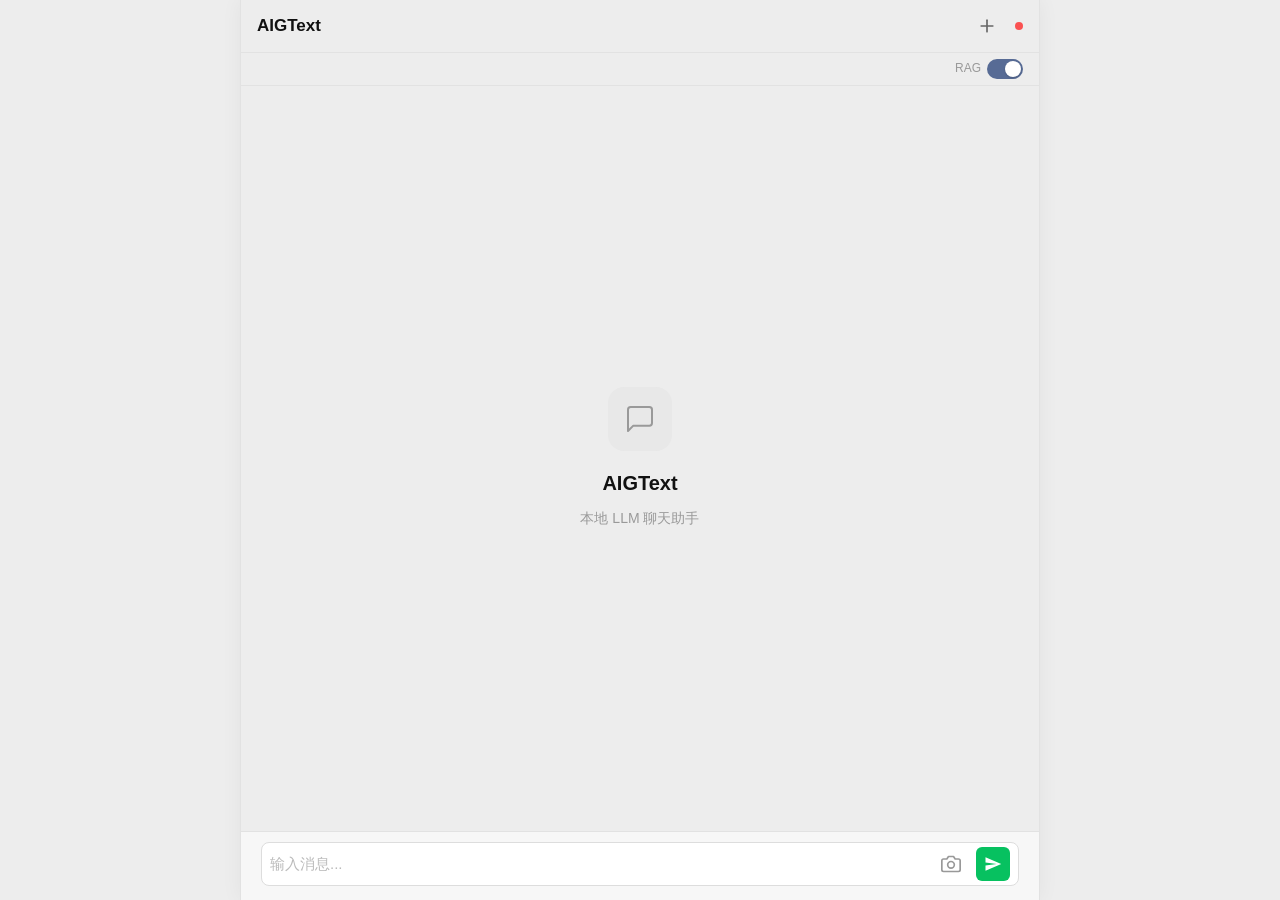
==== frontend/chat.html @ ed99c472 "chore: update .gitignore and add .gitattributes for consistent line endings" ====
<!DOCTYPE html>
<html lang="zh-CN">
<head>
  <meta charset="UTF-8">
  <meta name="viewport" content="width=device-width, initial-scale=1, viewport-fit=cover">
  <meta name="theme-color" content="#f0f2f5">
  <meta name="apple-mobile-web-app-capable" content="yes">
  <meta name="apple-mobile-web-app-status-bar-style" content="default">
  <title>AIGText — Chat</title>
  <link rel="stylesheet" href="css/common.css">
  <link rel="stylesheet" href="css/chat.css">
</head>
<body>
  <div id="app">

    <header id="header">
      <h1 class="header-title">AIGText</h1>
      <div class="header-actions">
        <button id="new-chat-btn" class="icon-btn" title="新对话" aria-label="开始新对话">
          <svg viewBox="0 0 24 24" fill="none" stroke="currentColor" stroke-width="2" stroke-linecap="round">
            <line x1="12" y1="5" x2="12" y2="19"></line>
            <line x1="5" y1="12" x2="19" y2="12"></line>
          </svg>
        </button>
        <span id="health-dot" class="health-dot" title="连接状态" aria-label="服务器连接状态"></span>
      </div>
    </header>

    <div id="rag-bar">
      <label class="rag-toggle" aria-label="RAG 检索增强">
        <span class="rag-label">RAG</span>
        <input type="checkbox" id="rag-switch" checked>
        <span class="rag-slider"></span>
      </label>
    </div>

    <main id="messages" aria-live="polite" aria-label="聊天消息">
      <div id="empty-state" class="empty-state">
        <div class="empty-icon">
          <svg viewBox="0 0 24 24" fill="none" stroke="currentColor" stroke-width="1.5" stroke-linecap="round" stroke-linejoin="round">
            <path d="M21 15a2 2 0 01-2 2H7l-4 4V5a2 2 0 012-2h14a2 2 0 012 2z"></path>
          </svg>
        </div>
        <h2 class="empty-title">AIGText</h2>
        <p class="empty-subtitle">本地 LLM 聊天助手</p>
      </div>
    </main>

    <!-- Camera thumbnail above input bar -->
    <div id="camera-thumb" class="camera-preview-thumb hidden">
      <img id="camera-thumb-img" alt="设备照片">
      <button id="camera-thumb-remove" class="camera-thumb-remove" aria-label="移除照片">&times;</button>
    </div>

    <footer id="input-bar">
      <div class="input-wrapper">
        <textarea
          id="message-input"
          placeholder="输入消息..."
          rows="1"
          autocomplete="off"
          autocorrect="off"
          autocapitalize="off"
          spellcheck="false"
          aria-label="消息输入"
        ></textarea>
        <button id="camera-button" class="action-btn camera-btn" aria-label="拍照识别" title="拍照识别物联网设备">
          <svg viewBox="0 0 24 24" fill="none" stroke="currentColor" stroke-width="2" stroke-linecap="round" stroke-linejoin="round">
            <path d="M23 19a2 2 0 01-2 2H3a2 2 0 01-2-2V8a2 2 0 012-2h4l2-3h6l2 3h4a2 2 0 012 2z"/>
            <circle cx="12" cy="13" r="4"/>
          </svg>
        </button>
        <button id="send-button" class="action-btn" aria-label="发送" title="发送 (Enter)">
          <svg viewBox="0 0 24 24" fill="currentColor">
            <path d="M2.01 21L23 12 2.01 3 2 10l15 2-15 2z"/>
          </svg>
        </button>
        <button id="stop-button" class="action-btn stop-btn hidden" aria-label="停止生成" title="停止生成">
          <svg viewBox="0 0 24 24" fill="currentColor">
            <rect x="6" y="6" width="12" height="12" rx="2"/>
          </svg>
        </button>
      </div>
    </footer>

    <!-- Camera Modal -->
    <div id="camera-modal" class="camera-modal hidden" aria-hidden="true">
      <div class="camera-modal__header">
        <button id="camera-close" class="camera-modal__close" aria-label="关闭相机">
          <svg viewBox="0 0 24 24" fill="none" stroke="currentColor" stroke-width="2" stroke-linecap="round">
            <line x1="18" y1="6" x2="6" y2="18"></line>
            <line x1="6" y1="6" x2="18" y2="18"></line>
          </svg>
        </button>
        <button id="camera-flip" class="camera-modal__flip" aria-label="切换摄像头">
          <svg viewBox="0 0 24 24" fill="none" stroke="currentColor" stroke-width="2" stroke-linecap="round" stroke-linejoin="round">
            <polyline points="1 4 1 10 7 10"></polyline>
            <polyline points="23 20 23 14 17 14"></polyline>
            <path d="M20.49 9A9 9 0 005.64 5.64L1 10m22 4l-4.64 4.36A9 9 0 013.51 15"></path>
          </svg>
        </button>
      </div>

      <video id="camera-video" class="camera-modal__video" autoplay playsinline muted></video>

      <div class="camera-modal__controls">
        <button id="camera-capture" class="camera-modal__capture-btn" aria-label="拍照">
          <span class="camera-modal__capture-inner"></span>
        </button>
      </div>

      <!-- Preview overlay -->
      <div id="camera-preview" class="camera-modal__preview hidden">
        <img id="camera-preview-img" class="camera-modal__preview-img" alt="拍摄预览">
        <div class="camera-modal__preview-actions">
          <button id="camera-retake" class="camera-modal__preview-btn camera-modal__preview-btn--retake" aria-label="重拍">
            <svg viewBox="0 0 24 24" fill="none" stroke="currentColor" stroke-width="2" stroke-linecap="round" stroke-linejoin="round">
              <polyline points="1 4 1 10 7 10"></polyline>
              <path d="M3.51 15a9 9 0 102.13-9.36L1 10"></path>
            </svg>
            <span>重拍</span>
          </button>
          <button id="camera-confirm" class="camera-modal__preview-btn camera-modal__preview-btn--confirm" aria-label="确认使用">
            <svg viewBox="0 0 24 24" fill="none" stroke="currentColor" stroke-width="2" stroke-linecap="round" stroke-linejoin="round">
              <polyline points="20 6 9 17 4 12"></polyline>
            </svg>
            <span>确认</span>
          </button>
        </div>
      </div>
    </div>

  </div>
  <script src="js/common.js"></script>
  <script src="js/chat.js"></script>
</body>
</html>
---- frontend/css/common.css ----
/* ==================================================================
   AIGText — Shared Design System
   Mobile-first, IoT-themed, WeChat-inspired with modern elevation
   ================================================================== */

/* ---- CSS Custom Properties ---- */
:root {
  /* -- Palette -- */
  --bg-page:            #f5f5f5;
  --bg-card:            #ffffff;
  --bg-header:          #ffffff;
  --bg-input:           #f7f7f7;
  --border-light:       #e8e8e8;
  --border-medium:      #d0d0d0;

  --text-primary:       #1a1a1a;
  --text-secondary:     #555555;
  --text-muted:         #999999;
  --text-inverse:       #ffffff;

  --accent-blue:        #576b95;
  --accent-green:       #07c160;
  --accent-red:         #fa5151;
  --accent-orange:      #f0ad4e;

  /* -- IoT Gradient System (blue → purple → cyan) -- */
  --gradient-primary:   linear-gradient(135deg, #667eea 0%, #764ba2 100%);
  --gradient-secondary: linear-gradient(135deg, #4facfe 0%, #00f2fe 100%);
  --gradient-card-1:    linear-gradient(135deg, #667eea 0%, #764ba2 100%);
  --gradient-card-2:    linear-gradient(135deg, #f093fb 0%, #f5576c 100%);
  --gradient-card-3:    linear-gradient(135deg, #4facfe 0%, #00f2fe 100%);

  /* -- Glass Morphism -- */
  --glass-bg:           rgba(255, 255, 255, 0.72);
  --glass-border:       rgba(255, 255, 255, 0.35);
  --glass-shadow:       0 8px 32px rgba(0, 0, 0, 0.08);
  --glass-blur:         16px;

  /* -- Shadows -- */
  --shadow-xs:          0 1px 2px rgba(0,0,0,0.04);
  --shadow-sm:          0 2px 8px rgba(0,0,0,0.06);
  --shadow-md:          0 4px 16px rgba(0,0,0,0.10);
  --shadow-lg:          0 8px 32px rgba(0,0,0,0.12);
  --shadow-xl:          0 16px 48px rgba(0,0,0,0.14);

  /* -- Radius -- */
  --radius-xs:          4px;
  --radius-sm:          8px;
  --radius-md:          12px;
  --radius-lg:          16px;
  --radius-xl:          24px;
  --radius-full:        9999px;

  /* -- Typography -- */
  --font-stack:         -apple-system, BlinkMacSystemFont, "Segoe UI",
                        "PingFang SC", "Hiragino Sans GB", "Microsoft YaHei",
                        "Helvetica Neue", Helvetica, Arial, sans-serif;
  --font-mono:          "SF Mono", Consolas, "Courier New", monospace;
  --font-size-xs:       11px;
  --font-size-sm:       13px;
  --font-size-base:     15px;
  --font-size-md:       17px;
  --font-size-lg:       20px;
  --font-size-xl:       28px;
  --font-size-xxl:      36px;
  --font-weight-normal: 400;
  --font-weight-medium: 500;
  --font-weight-semibold: 600;
  --font-weight-bold:   700;

  /* -- Spacing -- */
  --space-xs:           4px;
  --space-sm:           8px;
  --space-md:           12px;
  --space-lg:           16px;
  --space-xl:           24px;
  --space-2xl:          32px;
  --space-3xl:          48px;

  /* -- Animation -- */
  --ease-out:           cubic-bezier(0.16, 1, 0.3, 1);
  --ease-in-out:        cubic-bezier(0.65, 0, 0.35, 1);
  --duration-fast:      150ms;
  --duration-normal:    300ms;
  --duration-slow:      500ms;
  --duration-reveal:    800ms;

  /* -- Layout -- */
  --header-height:      48px;
  --bottom-bar-height:  64px;
  --safe-area-top:      env(safe-area-inset-top, 0px);
  --safe-area-bottom:   env(safe-area-inset-bottom, 0px);
}

/* ---- Reset ---- */
*, *::before, *::after {
  margin: 0;
  padding: 0;
  box-sizing: border-box;
}

html {
  height: 100%;
  font-size: 16px;
  -webkit-text-size-adjust: 100%;
  -webkit-tap-highlight-color: transparent;
}

body {
  height: 100%;
  font-family: var(--font-stack);
  font-size: var(--font-size-base);
  line-height: 1.6;
  color: var(--text-primary);
  background: var(--bg-page);
  overflow: hidden;
  -webkit-font-smoothing: antialiased;
  -moz-osx-font-smoothing: grayscale;
}

/* ---- Common Page Layout ---- */
.page {
  display: flex;
  flex-direction: column;
  height: 100%;
  max-width: 800px;
  margin: 0 auto;
  background: var(--bg-page);
  position: relative;
  overflow: hidden;
}

/* ---- Navigation Bar ---- */
.nav-bar {
  display: flex;
  align-items: center;
  justify-content: space-between;
  height: var(--header-height);
  padding: 0 var(--space-lg);
  background: var(--bg-header);
  border-bottom: 1px solid var(--border-light);
  flex-shrink: 0;
  position: sticky;
  top: 0;
  z-index: 100;
}

.nav-bar__title {
  font-size: var(--font-size-md);
  font-weight: var(--font-weight-semibold);
  color: var(--text-primary);
  letter-spacing: -0.01em;
}

.nav-bar__back {
  display: flex;
  align-items: center;
  justify-content: center;
  width: 32px;
  height: 32px;
  border: none;
  background: transparent;
  color: var(--text-secondary);
  cursor: pointer;
  border-radius: var(--radius-sm);
  transition: background var(--duration-fast) var(--ease-out);
}

.nav-bar__back:hover { background: rgba(0,0,0,0.05); }
.nav-bar__back:active { background: rgba(0,0,0,0.10); }
.nav-bar__back svg { width: 20px; height: 20px; }

.nav-bar__spacer { width: 32px; height: 32px; }

/* ---- Scrollable Content ---- */
.scroll-area {
  flex: 1;
  overflow-y: auto;
  overflow-x: hidden;
  -webkit-overflow-scrolling: touch;
  scroll-behavior: smooth;
}

.scroll-area::-webkit-scrollbar { width: 4px; }
.scroll-area::-webkit-scrollbar-track { background: transparent; }
.scroll-area::-webkit-scrollbar-thumb {
  background: rgba(0,0,0,0.10);
  border-radius: 2px;
}

/* ---- Buttons ---- */
.btn {
  display: inline-flex;
  align-items: center;
  justify-content: center;
  gap: var(--space-sm);
  padding: var(--space-sm) var(--space-xl);
  border: none;
  border-radius: var(--radius-sm);
  font-family: var(--font-stack);
  font-size: var(--font-size-base);
  font-weight: var(--font-weight-medium);
  cursor: pointer;
  transition: transform var(--duration-fast) var(--ease-out),
              opacity var(--duration-fast) var(--ease-out),
              box-shadow var(--duration-fast) var(--ease-out);
  user-select: none;
  -webkit-user-select: none;
}

.btn:active { transform: scale(0.96); }
.btn:disabled { opacity: 0.4; cursor: not-allowed; }

.btn--primary {
  background: var(--gradient-primary);
  color: var(--text-inverse);
  box-shadow: 0 2px 8px rgba(102, 126, 234, 0.35);
}

.btn--primary:hover { box-shadow: 0 4px 16px rgba(102, 126, 234, 0.45); }

.btn--secondary {
  background: var(--bg-card);
  color: var(--text-primary);
  border: 1px solid var(--border-medium);
}

.btn--ghost {
  background: transparent;
  color: var(--accent-blue);
}

.btn--large {
  padding: var(--space-md) var(--space-2xl);
  font-size: var(--font-size-md);
  border-radius: var(--radius-md);
}

.btn--full { width: 100%; }

/* ---- Icon Button ---- */
.icon-btn {
  display: flex;
  align-items: center;
  justify-content: center;
  width: 40px;
  height: 40px;
  border: none;
  border-radius: var(--radius-sm);
  background: transparent;
  color: var(--text-secondary);
  cursor: pointer;
  transition: background var(--duration-fast) var(--ease-out);
}

.icon-btn:hover  { background: rgba(0,0,0,0.05); }
.icon-btn:active { background: rgba(0,0,0,0.10); }
.icon-btn svg { width: 22px; height: 22px; }

/* ---- Utility Classes ---- */
.hidden { display: none !important; }
.text-center { text-align: center; }
.text-muted { color: var(--text-muted); }
.flex-center {
  display: flex;
  align-items: center;
  justify-content: center;
}

/* ---- Loading Spinner ---- */
.spinner {
  width: 24px;
  height: 24px;
  border: 2.5px solid var(--border-light);
  border-top-color: #667eea;
  border-radius: 50%;
  animation: spin 0.7s linear infinite;
}

.spinner--large {
  width: 40px;
  height: 40px;
  border-width: 3px;
}

@keyframes spin {
  to { transform: rotate(360deg); }
}

/* ---- Fade-in Animation ---- */
@keyframes fadeUp {
  from { opacity: 0; transform: translateY(16px); }
  to   { opacity: 1; transform: translateY(0); }
}

@keyframes fadeIn {
  from { opacity: 0; }
  to   { opacity: 1; }
}

.animate-fade-up {
  animation: fadeUp var(--duration-normal) var(--ease-out) both;
}

.animate-fade-in {
  animation: fadeIn var(--duration-normal) var(--ease-out) both;
}

/* ---- Toast Notification ---- */
.toast {
  position: fixed;
  top: 20px;
  left: 50%;
  transform: translateX(-50%);
  padding: var(--space-sm) var(--space-xl);
  background: rgba(0,0,0,0.78);
  color: var(--text-inverse);
  font-size: var(--font-size-sm);
  border-radius: var(--radius-full);
  z-index: 9999;
  pointer-events: none;
  animation: toastIn 0.3s var(--ease-out), toastOut 0.3s var(--ease-out) 2s forwards;
}

@keyframes toastIn  { from { opacity: 0; transform: translateX(-50%) translateY(-10px); } }
@keyframes toastOut { to   { opacity: 0; transform: translateX(-50%) translateY(-10px); } }

/* ---- Responsive ---- */
@media (min-width: 600px) {
  :root { --header-height: 52px; }
  .page { border-left: 1px solid var(--border-light); border-right: 1px solid var(--border-light); }
}

@media (min-width: 900px) {
  .page { box-shadow: var(--shadow-lg); border-radius: var(--radius-lg); margin-top: 2vh; height: 96vh; }
}
---- frontend/css/chat.css ----
/* ==================================================================
   AIGText — Chat UI
   Style: WeChat-like, light, clean
   ================================================================== */

/* ---- Reset ---- */
*, *::before, *::after { margin: 0; padding: 0; box-sizing: border-box; }

:root {
  --bg-page:       #ededed;
  --bg-header:     #ededed;
  --bg-bubble-user:   #95ec69;
  --bg-bubble-asst:   #ffffff;
  --bg-input:      #f7f7f7;
  --bg-input-bar:  #f7f7f7;
  --border-light:  #e2e2e2;
  --border-input:  #ddd;
  --text-primary:  #111111;
  --text-secondary:#666666;
  --text-muted:    #999999;
  --accent-blue:   #576b95;
  --color-stop:    #fa5151;
  --shadow-bubble: 0 1px 3px rgba(0,0,0,0.08);
  --radius-sm:     4px;
  --radius-md:     8px;
  --radius-lg:     12px;
  --radius-bubble: 8px;
  --font-stack:    -apple-system, BlinkMacSystemFont, "Segoe UI", "PingFang SC",
                   "Hiragino Sans GB", "Microsoft YaHei", "Helvetica Neue",
                   Helvetica, Arial, sans-serif;
}

html { height: 100%; font-size: 16px; -webkit-text-size-adjust: 100%; }
body {
  height: 100%;
  font-family: var(--font-stack);
  font-size: 15px;
  line-height: 1.6;
  color: var(--text-primary);
  background: var(--bg-page);
  overflow: hidden;
  -webkit-font-smoothing: antialiased;
}

/* ---- App layout ---- */
#app {
  display: flex;
  flex-direction: column;
  height: 100%;
  max-width: 800px;
  margin: 0 auto;
  background: var(--bg-page);
  position: relative;
}

/* ---- Header ---- */
#header {
  display: flex;
  align-items: center;
  justify-content: space-between;
  padding: 10px 16px;
  background: var(--bg-header);
  border-bottom: 1px solid var(--border-light);
  flex-shrink: 0;
  position: sticky;
  top: 0;
  z-index: 10;
}
.header-title {
  font-size: 17px;
  font-weight: 600;
  color: var(--text-primary);
}
.header-actions {
  display: flex;
  align-items: center;
  gap: 12px;
}

/* Icon button (new chat) */
.icon-btn {
  display: flex;
  align-items: center;
  justify-content: center;
  width: 32px;
  height: 32px;
  border: none;
  border-radius: 6px;
  background: transparent;
  color: var(--text-secondary);
  cursor: pointer;
  transition: background .15s, color .15s;
}
.icon-btn:hover { background: rgba(0,0,0,0.06); color: var(--text-primary); }
.icon-btn svg { width: 20px; height: 20px; }

/* Health dot */
.health-dot {
  display: inline-block;
  width: 8px;
  height: 8px;
  border-radius: 50%;
  background: var(--text-muted);
  flex-shrink: 0;
  transition: background .3s;
}
.health-dot.connected { background: #07c160; }
.health-dot.checking  { background: #f0ad4e; animation: pulse-dot 1s infinite; }
.health-dot.error     { background: var(--color-stop); }

@keyframes pulse-dot {
  0%,100% { opacity: 1; }
  50%     { opacity: 0.3; }
}

/* ---- RAG bar ---- */
#rag-bar {
  display: flex;
  align-items: center;
  justify-content: flex-end;
  padding: 6px 16px;
  background: var(--bg-header);
  border-bottom: 1px solid var(--border-light);
  flex-shrink: 0;
}
.rag-toggle {
  display: flex;
  align-items: center;
  gap: 6px;
  cursor: pointer;
  user-select: none;
}
.rag-label {
  font-size: 12px;
  color: var(--text-muted);
  font-weight: 500;
}
.rag-toggle input { display: none; }
.rag-slider {
  position: relative;
  width: 36px;
  height: 20px;
  background: #c0c0c0;
  border-radius: 10px;
  transition: background .2s;
}
.rag-slider::after {
  content: "";
  position: absolute;
  top: 2px; left: 2px;
  width: 16px; height: 16px;
  background: white;
  border-radius: 50%;
  transition: transform .2s;
  box-shadow: 0 1px 2px rgba(0,0,0,0.15);
}
.rag-toggle input:checked + .rag-slider { background: var(--accent-blue); }
.rag-toggle input:checked + .rag-slider::after { transform: translateX(16px); }

/* ---- Messages area ---- */
#messages {
  flex: 1;
  overflow-y: auto;
  padding: 12px 16px;
  display: flex;
  flex-direction: column;
  gap: 10px;
  scroll-behavior: auto;
}

/* Scrollbar */
#messages::-webkit-scrollbar { width: 4px; }
#messages::-webkit-scrollbar-track { background: transparent; }
#messages::-webkit-scrollbar-thumb { background: rgba(0,0,0,0.12); border-radius: 2px; }

/* ---- Empty state ---- */
.empty-state {
  flex: 1;
  display: flex;
  flex-direction: column;
  align-items: center;
  justify-content: center;
  gap: 8px;
  opacity: 0;
  animation: fadeUp 0.4s ease 0.1s forwards;
}
.empty-state.hidden { display: none; }
.empty-icon {
  width: 64px;
  height: 64px;
  display: flex;
  align-items: center;
  justify-content: center;
  background: #e8e8e8;
  border-radius: 16px;
  margin-bottom: 8px;
}
.empty-icon svg { width: 32px; height: 32px; color: var(--text-muted); }
.empty-title {
  font-size: 20px;
  font-weight: 600;
  color: var(--text-primary);
}
.empty-subtitle {
  font-size: 14px;
  color: var(--text-muted);
}

@keyframes fadeUp {
  from { opacity: 0; transform: translateY(16px); }
  to   { opacity: 1; transform: translateY(0); }
}

/* ---- Message bubbles ---- */
.message {
  display: flex;
  max-width: 80%;
  animation: msgIn 0.3s ease;
}
.message--user {
  align-self: flex-end;
  flex-direction: row-reverse;
}
.message--assistant { align-self: flex-start; }

.message__bubble {
  position: relative;
  padding: 10px 14px;
  border-radius: var(--radius-bubble);
  line-height: 1.6;
  word-break: break-word;
  font-size: 15px;
}
.message--user .message__bubble {
  background: var(--bg-bubble-user);
  color: var(--text-primary);
  box-shadow: var(--shadow-bubble);
  border-top-right-radius: 2px;
}
.message--assistant .message__bubble {
  background: var(--bg-bubble-asst);
  color: var(--text-primary);
  border: 1px solid var(--border-light);
  box-shadow: var(--shadow-bubble);
  border-top-left-radius: 2px;
}
.message__content p { margin: 4px 0; }
.message__content p:first-child { margin-top: 0; }
.message__content p:last-child { margin-bottom: 0; }
.message__time {
  font-size: 11px;
  color: var(--text-muted);
  margin-top: 2px;
}
.message--user .message__time { text-align: right; color: rgba(0,0,0,0.4); }

/* Markdown: inline code */
.message__content code {
  font-family: "SF Mono", Consolas, "Courier New", monospace;
  font-size: 0.9em;
  background: rgba(0,0,0,0.06);
  padding: 1px 4px;
  border-radius: 3px;
}
.message--user .message__content code { background: rgba(0,0,0,0.1); }

/* Markdown: code blocks */
.message__content pre {
  margin: 6px 0;
  padding: 10px;
  background: #f0f0f0;
  border-radius: 4px;
  overflow-x: auto;
  border: 1px solid #e0e0e0;
}
.message__content pre code {
  background: none;
  padding: 0;
  font-size: 13px;
}
.message--user .message__content pre { background: rgba(0,0,0,0.08); border-color: rgba(0,0,0,0.1); }

/* Bold / italic */
.message--assistant .message__content strong { color: var(--accent-blue); }

/* Error message */
.message--error .message__bubble {
  background: #fff0f0;
  border-color: var(--color-stop);
  color: var(--color-stop);
}

/* ---- Typing indicator ---- */
.typing-indicator {
  display: flex;
  align-items: center;
  gap: 4px;
  padding: 4px 0;
  min-height: 20px;
}
.typing-indicator span {
  width: 6px; height: 6px;
  border-radius: 50%;
  background: var(--text-muted);
  animation: typeBounce 1.4s infinite both;
}
.typing-indicator span:nth-child(2) { animation-delay: 0.16s; }
.typing-indicator span:nth-child(3) { animation-delay: 0.32s; }

@keyframes typeBounce {
  0%,60%,100% { transform: translateY(0); opacity: 0.3; }
  30%         { transform: translateY(-5px); opacity: 1; }
}

@keyframes msgIn {
  from { opacity: 0; transform: translateY(8px) scale(0.98); }
  to   { opacity: 1; transform: translateY(0) scale(1); }
}

/* ---- Input bar ---- */
#input-bar {
  flex-shrink: 0;
  padding: 8px 12px 12px;
  background: var(--bg-input-bar);
  border-top: 1px solid var(--border-light);
}
.input-wrapper {
  display: flex;
  align-items: center;
  gap: 8px;
  background: white;
  border: 1px solid var(--border-input);
  border-radius: 8px;
  padding: 4px 8px;
  max-width: 100%;
  transition: border-color .15s;
}
.input-wrapper:focus-within { border-color: var(--accent-blue); }

#message-input {
  flex: 1;
  border: none;
  outline: none;
  background: transparent;
  color: var(--text-primary);
  font-family: inherit;
  font-size: 15px;
  line-height: 1.5;
  resize: none;
  min-height: 26px;
  max-height: 120px;
  padding: 4px 0;
  align-self: center;
}
#message-input::placeholder { color: #bbb; }
#message-input:disabled { opacity: 0.5; }

/* Action buttons (send / stop) */
.action-btn {
  display: flex;
  align-items: center;
  justify-content: center;
  width: 34px;
  height: 34px;
  border: none;
  border-radius: 6px;
  cursor: pointer;
  flex-shrink: 0;
  transition: background .15s, transform .1s, opacity .15s;
}
.action-btn svg { width: 20px; height: 20px; }
.action-btn:active { transform: scale(0.93); }

#send-button {
  background: #07c160;
  color: white;
}
#send-button:hover { background: #06ad56; }
#send-button:disabled { opacity: 0.35; cursor: default; }
#send-button svg { width: 18px; height: 18px; }

.stop-btn {
  background: var(--color-stop);
  color: white;
}
.stop-btn:hover { background: #e04848; }
.stop-btn svg { width: 16px; height: 16px; }

.hidden { display: none !important; }

/* ---- Responsive ---- */
@media (min-width: 600px) {
  .message { max-width: 70%; }
  #messages { padding: 16px 24px; gap: 12px; }
  #input-bar { padding: 10px 20px 14px; }
}
@media (min-width: 900px) {
  #app {
    border-left: 1px solid var(--border-light);
    border-right: 1px solid var(--border-light);
    box-shadow: 0 0 20px rgba(0,0,0,0.05);
  }
  .message { max-width: 60%; }
}

/* ==================================================================
   CAMERA MODAL — Photo capture & vision classification
   ================================================================== */

/* -- Camera button in input bar -- */
.camera-btn {
  background: transparent;
  color: var(--text-muted);
}
.camera-btn:hover {
  background: rgba(0,0,0,0.06);
  color: var(--text-primary);
}
.camera-btn:active {
  background: rgba(0,0,0,0.10);
}
.camera-btn svg {
  width: 20px;
  height: 20px;
}

/* -- Camera Modal: full-screen overlay -- */
.camera-modal {
  position: fixed;
  inset: 0;
  z-index: 1000;
  background: rgba(0,0,0,0.96);
  display: flex;
  flex-direction: column;
  animation: cameraFadeIn 0.25s var(--ease-out, cubic-bezier(0.16,1,0.3,1));
}

@keyframes cameraFadeIn {
  from { opacity: 0; }
  to   { opacity: 1; }
}

/* -- Modal header (close + flip) -- */
.camera-modal__header {
  position: absolute;
  top: 0;
  left: 0;
  right: 0;
  z-index: 10;
  display: flex;
  justify-content: space-between;
  padding: max(12px, env(safe-area-inset-top, 0px)) 16px 8px;
  pointer-events: none;
}

.camera-modal__close,
.camera-modal__flip {
  display: flex;
  align-items: center;
  justify-content: center;
  width: 40px;
  height: 40px;
  border: none;
  border-radius: var(--radius-full, 9999px);
  background: rgba(255,255,255,0.15);
  backdrop-filter: blur(8px);
  -webkit-backdrop-filter: blur(8px);
  color: #fff;
  cursor: pointer;
  pointer-events: auto;
  transition: background 0.15s var(--ease-out, ease);
}
.camera-modal__close:hover,
.camera-modal__flip:hover {
  background: rgba(255,255,255,0.25);
}
.camera-modal__close:active,
.camera-modal__flip:active {
  background: rgba(255,255,255,0.35);
  transform: scale(0.93);
}
.camera-modal__close svg,
.camera-modal__flip svg {
  width: 20px;
  height: 20px;
  stroke: currentColor;
}

/* -- Video element -- */
.camera-modal__video {
  flex: 1;
  width: 100%;
  height: 100%;
  object-fit: cover;
  display: block;
}

/* -- Capture controls (bottom area) -- */
.camera-modal__controls {
  position: absolute;
  bottom: 0;
  left: 0;
  right: 0;
  padding: 24px 16px max(32px, env(safe-area-inset-bottom, 0px) + 16px);
  display: flex;
  justify-content: center;
  z-index: 10;
}

/* -- Capture button (iOS-inspired large circle) -- */
.camera-modal__capture-btn {
  width: 72px;
  height: 72px;
  border-radius: 50%;
  border: 4px solid rgba(255,255,255,0.85);
  background: transparent;
  cursor: pointer;
  display: flex;
  align-items: center;
  justify-content: center;
  transition: transform 0.15s var(--ease-out, ease),
              border-color 0.15s var(--ease-out, ease);
}
.camera-modal__capture-btn:active {
  transform: scale(0.9);
  border-color: rgba(255,255,255,0.5);
}

.camera-modal__capture-inner {
  width: 56px;
  height: 56px;
  border-radius: 50%;
  background: #ffffff;
  display: block;
  transition: transform 0.15s var(--ease-out, ease);
}
.camera-modal__capture-btn:active .camera-modal__capture-inner {
  transform: scale(0.88);
}

/* -- Preview overlay -- */
.camera-modal__preview {
  position: absolute;
  inset: 0;
  z-index: 20;
  background: rgba(0,0,0,0.96);
  display: flex;
  flex-direction: column;
  animation: cameraFadeIn 0.2s var(--ease-out, ease);
}

.camera-modal__preview-img {
  flex: 1;
  width: 100%;
  height: 100%;
  object-fit: contain;
  display: block;
}

.camera-modal__preview-actions {
  display: flex;
  justify-content: center;
  gap: 48px;
  padding: 24px 16px max(32px, env(safe-area-inset-bottom, 0px) + 16px);
  flex-shrink: 0;
}

.camera-modal__preview-btn {
  display: flex;
  flex-direction: column;
  align-items: center;
  gap: 6px;
  border: none;
  background: transparent;
  color: #fff;
  font-family: var(--font-stack, inherit);
  font-size: var(--font-size-sm, 13px);
  cursor: pointer;
  transition: opacity 0.15s var(--ease-out, ease),
              transform 0.1s var(--ease-out, ease);
}
.camera-modal__preview-btn:active {
  transform: scale(0.93);
  opacity: 0.7;
}
.camera-modal__preview-btn svg {
  width: 24px;
  height: 24px;
  stroke: currentColor;
}
.camera-modal__preview-btn--retake {
  color: rgba(255,255,255,0.7);
}
.camera-modal__preview-btn--retake:hover {
  color: #fff;
}
.camera-modal__preview-btn--confirm {
  color: var(--accent-green, #07c160);
}

/* -- Thumbnail preview in input area -- */
.camera-preview-thumb {
  display: flex;
  align-items: center;
  gap: var(--space-sm, 8px);
  padding: var(--space-sm, 8px) 12px 0;
  background: var(--bg-input-bar, #f7f7f7);
  animation: cameraFadeIn 0.25s var(--ease-out, ease);
}
.camera-preview-thumb img {
  width: 48px;
  height: 48px;
  border-radius: var(--radius-sm, 8px);
  object-fit: cover;
  border: 1px solid var(--border-light, #e2e2e2);
}
.camera-thumb-remove {
  display: flex;
  align-items: center;
  justify-content: center;
  width: 22px;
  height: 22px;
  border: none;
  border-radius: 50%;
  background: rgba(0,0,0,0.5);
  color: #fff;
  font-size: 14px;
  line-height: 1;
  cursor: pointer;
  transition: background 0.15s var(--ease-out, ease);
}
.camera-thumb-remove:hover {
  background: rgba(0,0,0,0.7);
}

/* -- System message bubble for vision result -- */
.message--system .message__bubble {
  background: #f0f7ff;
  border: 1px solid #b8d4fe;
  color: var(--text-secondary, #555);
  font-size: var(--font-size-sm, 13px);
  max-width: 85%;
  align-self: center;
  text-align: center;
  border-radius: var(--radius-md, 12px);
  box-shadow: none;
}

.message--system .message__time {
  text-align: center;
}
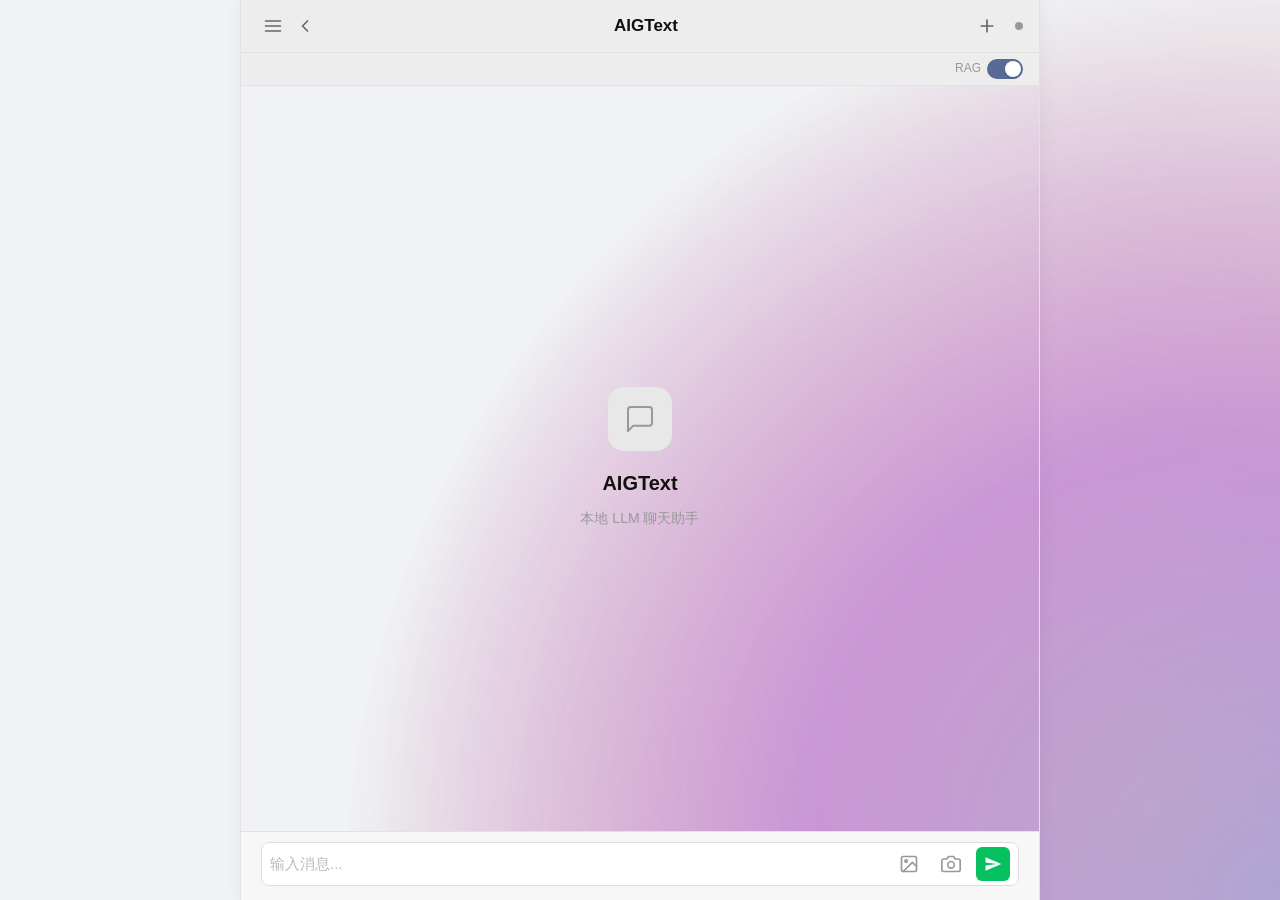
==== commit cb84533b: "赶紧他妈的存一下，，不然又要重写了" ====
--- a/frontend/chat.html
+++ b/frontend/chat.html
@@ -11,20 +11,56 @@
   <link rel="stylesheet" href="css/chat.css">
 </head>
 <body>
-  <div id="app">
+    <div id="app">
 
-    <header id="header">
-      <h1 class="header-title">AIGText</h1>
-      <div class="header-actions">
-        <button id="new-chat-btn" class="icon-btn" title="新对话" aria-label="开始新对话">
-          <svg viewBox="0 0 24 24" fill="none" stroke="currentColor" stroke-width="2" stroke-linecap="round">
-            <line x1="12" y1="5" x2="12" y2="19"></line>
-            <line x1="5" y1="12" x2="19" y2="12"></line>
-          </svg>
-        </button>
-        <span id="health-dot" class="health-dot" title="连接状态" aria-label="服务器连接状态"></span>
-      </div>
-    </header>
+      <!-- Sidebar overlay -->
+      <div id="sidebar-overlay" class="sidebar-overlay hidden"></div>
+
+      <!-- Sidebar -->
+      <aside id="sidebar" class="sidebar hidden">
+        <div class="sidebar-header">
+          <h2 class="sidebar-title">对话历史</h2>
+          <button id="sidebar-close" class="sidebar-close-btn" aria-label="关闭侧边栏">&times;</button>
+        </div>
+        <div class="sidebar-content">
+          <button id="sidebar-new-btn" class="sidebar-new-btn">
+            <svg viewBox="0 0 24 24" fill="none" stroke="currentColor" stroke-width="2" stroke-linecap="round">
+              <line x1="12" y1="5" x2="12" y2="19"></line>
+              <line x1="5" y1="12" x2="19" y2="12"></line>
+            </svg>
+            新对话
+          </button>
+          <div id="sidebar-list" class="sidebar-list"></div>
+          <div id="sidebar-empty" class="sidebar-empty">暂无历史对话</div>
+        </div>
+      </aside>
+
+      <header id="header">
+        <div class="header-left">
+          <button id="sidebar-toggle" class="icon-btn" aria-label="打开历史对话">
+            <svg viewBox="0 0 24 24" fill="none" stroke="currentColor" stroke-width="2" stroke-linecap="round" stroke-linejoin="round">
+              <line x1="3" y1="6" x2="21" y2="6"></line>
+              <line x1="3" y1="12" x2="21" y2="12"></line>
+              <line x1="3" y1="18" x2="21" y2="18"></line>
+            </svg>
+          </button>
+          <button class="nav-bar__back" id="header-back-btn" aria-label="返回" title="返回">
+            <svg viewBox="0 0 24 24" fill="none" stroke="currentColor" stroke-width="2" stroke-linecap="round" stroke-linejoin="round">
+              <polyline points="15 18 9 12 15 6"></polyline>
+            </svg>
+          </button>
+        </div>
+        <h1 class="header-title">AIGText</h1>
+        <div class="header-actions">
+          <button id="new-chat-btn" class="icon-btn" title="新对话" aria-label="开始新对话">
+            <svg viewBox="0 0 24 24" fill="none" stroke="currentColor" stroke-width="2" stroke-linecap="round">
+              <line x1="12" y1="5" x2="12" y2="19"></line>
+              <line x1="5" y1="12" x2="19" y2="12"></line>
+            </svg>
+          </button>
+          <span id="health-dot" class="health-dot" title="连接状态" aria-label="服务器连接状态"></span>
+        </div>
+      </header>
 
     <div id="rag-bar">
       <label class="rag-toggle" aria-label="RAG 检索增强">
@@ -64,6 +100,13 @@
           spellcheck="false"
           aria-label="消息输入"
         ></textarea>
+        <button id="gallery-button" class="action-btn gallery-btn" aria-label="相册上传" title="相册上传图片识别">
+          <svg viewBox="0 0 24 24" fill="none" stroke="currentColor" stroke-width="2" stroke-linecap="round" stroke-linejoin="round">
+            <rect x="3" y="3" width="18" height="18" rx="2" ry="2"/>
+            <circle cx="8.5" cy="8.5" r="1.5"/>
+            <polyline points="21 15 16 10 5 21"/>
+          </svg>
+        </button>
         <button id="camera-button" class="action-btn camera-btn" aria-label="拍照识别" title="拍照识别物联网设备">
           <svg viewBox="0 0 24 24" fill="none" stroke="currentColor" stroke-width="2" stroke-linecap="round" stroke-linejoin="round">
             <path d="M23 19a2 2 0 01-2 2H3a2 2 0 01-2-2V8a2 2 0 012-2h4l2-3h6l2 3h4a2 2 0 012 2z"/>
@@ -82,6 +125,12 @@
         </button>
       </div>
     </footer>
+
+    <!-- Hidden file input for gallery upload -->
+    <input type="file" accept="image/*" id="gallery-input" class="hidden">
+
+    <!-- Hidden file input for native camera capture (non-HTTPS fallback) -->
+    <input type="file" accept="image/*" capture="environment" id="camera-capture-input" class="hidden">
 
     <!-- Camera Modal -->
     <div id="camera-modal" class="camera-modal hidden" aria-hidden="true">
@@ -131,7 +180,7 @@
     </div>
 
   </div>
-  <script src="js/common.js"></script>
-  <script src="js/chat.js"></script>
+  <script src="js/common.js?v=20260701"></script>
+  <script src="js/chat.js?v=20260701"></script>
 </body>
 </html>
--- a/frontend/css/chat.css
+++ b/frontend/css/chat.css
@@ -37,9 +37,87 @@
   font-size: 15px;
   line-height: 1.6;
   color: var(--text-primary);
-  background: var(--bg-page);
+  background: #f0f2f5;
   overflow: hidden;
   -webkit-font-smoothing: antialiased;
+}
+
+/* ── 动态渐变背景层 ── */
+body::before,
+body::after,
+#app::before {
+  content: "";
+  position: fixed;
+  inset: 0;
+  z-index: -1;
+  pointer-events: none;
+  will-change: transform, opacity;
+}
+
+/* 左侧大圆：红→橙→黄，缓慢飘移 */
+body::before {
+  background: radial-gradient(circle at 50% 50%, #ff6b6b 0%, #ffa94d 30%, transparent 60%);
+  background-size: 200% 200%;
+  animation:
+    bgBlob1Pos 14s ease-in-out infinite,
+    bgBlob1Color 18s ease-in-out infinite;
+  opacity: 0.45;
+}
+
+/* 右侧大圆：蓝→紫→青，反方向飘移 */
+body::after {
+  background: radial-gradient(circle at 50% 50%, #4dabf7 0%, #9775fa 30%, transparent 60%);
+  background-size: 200% 200%;
+  animation:
+    bgBlob2Pos 16s ease-in-out infinite,
+    bgBlob2Color 20s ease-in-out infinite;
+  opacity: 0.4;
+}
+
+/* 中间圆：粉→紫 → 偏移1/3周期 */
+#app::before {
+  background: radial-gradient(circle at 50% 50%, #f783ac 0%, #cc5de8 25%, transparent 55%);
+  background-size: 180% 180%;
+  animation:
+    bgBlob3Pos 12s ease-in-out infinite,
+    bgBlob3Color 22s ease-in-out infinite;
+  opacity: 0.3;
+}
+
+/* ── 位置动画 ── */
+@keyframes bgBlob1Pos {
+  0%, 100% { background-position: 0% 30%; }
+  25%      { background-position: 45% 10%; }
+  50%      { background-position: 70% 50%; }
+  75%      { background-position: 30% 80%; }
+}
+@keyframes bgBlob2Pos {
+  0%, 100% { background-position: 100% 60%; }
+  25%      { background-position: 60% 30%; }
+  50%      { background-position: 20% 10%; }
+  75%      { background-position: 50% 85%; }
+}
+@keyframes bgBlob3Pos {
+  0%, 100% { background-position: 50% 50%; }
+  33%      { background-position: 25% 70%; }
+  66%      { background-position: 75% 30%; }
+}
+
+/* ── 颜色/大小渐变（模拟"粗细变化"）── */
+@keyframes bgBlob1Color {
+  0%, 100% { background-size: 200% 200%; opacity: 0.45; }
+  33%      { background-size: 250% 160%; opacity: 0.55; }
+  66%      { background-size: 160% 250%; opacity: 0.35; }
+}
+@keyframes bgBlob2Color {
+  0%, 100% { background-size: 200% 200%; opacity: 0.4; }
+  50%      { background-size: 140% 280%; opacity: 0.55; }
+}
+@keyframes bgBlob3Color {
+  0%, 100% { background-size: 180% 180%; opacity: 0.3; }
+  25%      { background-size: 240% 120%; opacity: 0.45; }
+  50%      { background-size: 150% 220%; opacity: 0.2; }
+  75%      { background-size: 220% 150%; opacity: 0.4; }
 }
 
 /* ---- App layout ---- */
@@ -49,7 +127,7 @@
   height: 100%;
   max-width: 800px;
   margin: 0 auto;
-  background: var(--bg-page);
+  background: transparent;
   position: relative;
 }
 
@@ -57,7 +135,6 @@
 #header {
   display: flex;
   align-items: center;
-  justify-content: space-between;
   padding: 10px 16px;
   background: var(--bg-header);
   border-bottom: 1px solid var(--border-light);
@@ -66,7 +143,14 @@
   top: 0;
   z-index: 10;
 }
+.header-left {
+  display: flex;
+  align-items: center;
+  min-width: 48px;
+}
 .header-title {
+  flex: 1;
+  text-align: center;
   font-size: 17px;
   font-weight: 600;
   color: var(--text-primary);
@@ -75,6 +159,8 @@
   display: flex;
   align-items: center;
   gap: 12px;
+  min-width: 48px;
+  justify-content: flex-end;
 }
 
 /* Icon button (new chat) */
@@ -247,6 +333,17 @@
 .message__content p { margin: 4px 0; }
 .message__content p:first-child { margin-top: 0; }
 .message__content p:last-child { margin-bottom: 0; }
+
+/* User message — inline image preview */
+.message__user-image {
+  display: block;
+  max-width: 200px;
+  max-height: 200px;
+  border-radius: 6px;
+  margin-bottom: 6px;
+  object-fit: cover;
+  cursor: default;
+}
 .message__time {
   font-size: 11px;
   color: var(--text-muted);
@@ -407,19 +504,23 @@
    CAMERA MODAL — Photo capture & vision classification
    ================================================================== */
 
-/* -- Camera button in input bar -- */
-.camera-btn {
+/* -- Camera and gallery buttons in input bar -- */
+.camera-btn,
+.gallery-btn {
   background: transparent;
   color: var(--text-muted);
 }
-.camera-btn:hover {
+.camera-btn:hover,
+.gallery-btn:hover {
   background: rgba(0,0,0,0.06);
   color: var(--text-primary);
 }
-.camera-btn:active {
+.camera-btn:active,
+.gallery-btn:active {
   background: rgba(0,0,0,0.10);
 }
-.camera-btn svg {
+.camera-btn svg,
+.gallery-btn svg {
   width: 20px;
   height: 20px;
 }
@@ -649,3 +750,173 @@
 .message--system .message__time {
   text-align: center;
 }
+
+/* ==================================================================
+   SIDEBAR — 对话历史侧边栏
+   ================================================================== */
+.sidebar-overlay {
+  position: fixed;
+  inset: 0;
+  background: rgba(0,0,0,0.4);
+  z-index: 200;
+  transition: opacity 0.25s ease;
+  backdrop-filter: blur(2px);
+}
+
+.sidebar {
+  position: fixed;
+  top: 0; left: 0; bottom: 0;
+  width: 300px;
+  max-width: calc(100vw - 60px);
+  background: #ffffff;
+  border-right: 1px solid var(--border-light, #e2e2e2);
+  z-index: 210;
+  display: flex;
+  flex-direction: column;
+  box-shadow: 2px 0 12px rgba(0,0,0,0.08);
+  transform: translateX(0);
+  transition: transform 0.25s cubic-bezier(0.4, 0, 0.2, 1);
+}
+.sidebar.hidden {
+  transform: translateX(-100%);
+  pointer-events: none;
+}
+.sidebar-header {
+  display: flex;
+  align-items: center;
+  justify-content: space-between;
+  padding: 16px 20px;
+  border-bottom: 1px solid var(--border-light, #e2e2e2);
+  min-height: 56px;
+}
+.sidebar-title {
+  font-size: 16px;
+  font-weight: 600;
+  color: var(--text-primary);
+}
+.sidebar-close-btn {
+  width: 32px;
+  height: 32px;
+  display: flex;
+  align-items: center;
+  justify-content: center;
+  border: none;
+  border-radius: 50%;
+  background: transparent;
+  color: var(--text-secondary);
+  font-size: 22px;
+  cursor: pointer;
+  transition: background 0.15s;
+}
+.sidebar-close-btn:hover { background: #f0f0f0; }
+.sidebar-content {
+  flex: 1;
+  overflow-y: auto;
+  padding: 12px;
+  display: flex;
+  flex-direction: column;
+  gap: 8px;
+}
+.sidebar-new-btn {
+  display: flex;
+  align-items: center;
+  gap: 10px;
+  width: 100%;
+  padding: 10px 14px;
+  border: 1px solid var(--border-light, #e2e2e2);
+  border-radius: var(--radius-md, 8px);
+  background: #f9f9f9;
+  color: var(--text-primary);
+  font-size: 14px;
+  font-weight: 500;
+  cursor: pointer;
+  transition: background 0.15s, border-color 0.15s;
+  text-align: left;
+}
+.sidebar-new-btn:hover {
+  background: #f0f0f0;
+  border-color: #ccc;
+}
+.sidebar-new-btn svg {
+  width: 16px;
+  height: 16px;
+  flex-shrink: 0;
+  stroke: currentColor;
+}
+.sidebar-list {
+  display: flex;
+  flex-direction: column;
+  gap: 4px;
+}
+.sidebar-item {
+  display: flex;
+  align-items: flex-start;
+  gap: 8px;
+  padding: 10px 12px;
+  border-radius: var(--radius-sm, 4px);
+  background: transparent;
+  border: none;
+  width: 100%;
+  text-align: left;
+  cursor: pointer;
+  transition: background 0.15s;
+  min-height: 56px;
+}
+.sidebar-item:hover { background: #f5f5f5; }
+.sidebar-item.active { background: #e8f0fe; border-left: 3px solid var(--accent-blue, #576b95); }
+.sidebar-item-content {
+  flex: 1;
+  min-width: 0;
+  overflow: hidden;
+}
+.sidebar-item-title {
+  font-size: 14px;
+  font-weight: 500;
+  color: var(--text-primary);
+  line-height: 1.4;
+  display: -webkit-box;
+  -webkit-box-orient: vertical;
+  -webkit-line-clamp: 1;
+  overflow: hidden;
+}
+.sidebar-item-preview {
+  font-size: 12px;
+  color: var(--text-muted, #999);
+  line-height: 1.4;
+  margin-top: 2px;
+  white-space: nowrap;
+  overflow: hidden;
+  text-overflow: ellipsis;
+}
+.sidebar-item-delete {
+  width: 28px;
+  height: 28px;
+  border: none;
+  border-radius: 50%;
+  background: transparent;
+  color: #ccc;
+  font-size: 16px;
+  cursor: pointer;
+  opacity: 0;
+  display: flex;
+  align-items: center;
+  justify-content: center;
+  flex-shrink: 0;
+  transition: opacity 0.15s, background 0.15s, color 0.15s;
+}
+.sidebar-item:hover .sidebar-item-delete,
+.sidebar-item.active .sidebar-item-delete { opacity: 1; }
+.sidebar-item-delete:hover {
+  background: rgba(250, 81, 81, 0.1);
+  color: var(--color-stop, #fa5151);
+}
+.sidebar-empty {
+  text-align: center;
+  color: var(--text-muted);
+  font-size: 14px;
+  padding: 32px 16px;
+}
+/* Mobile: make sidebar narrower and easier to swipe */
+@media (max-width: 600px) {
+  .sidebar { width: 80vw; }
+}
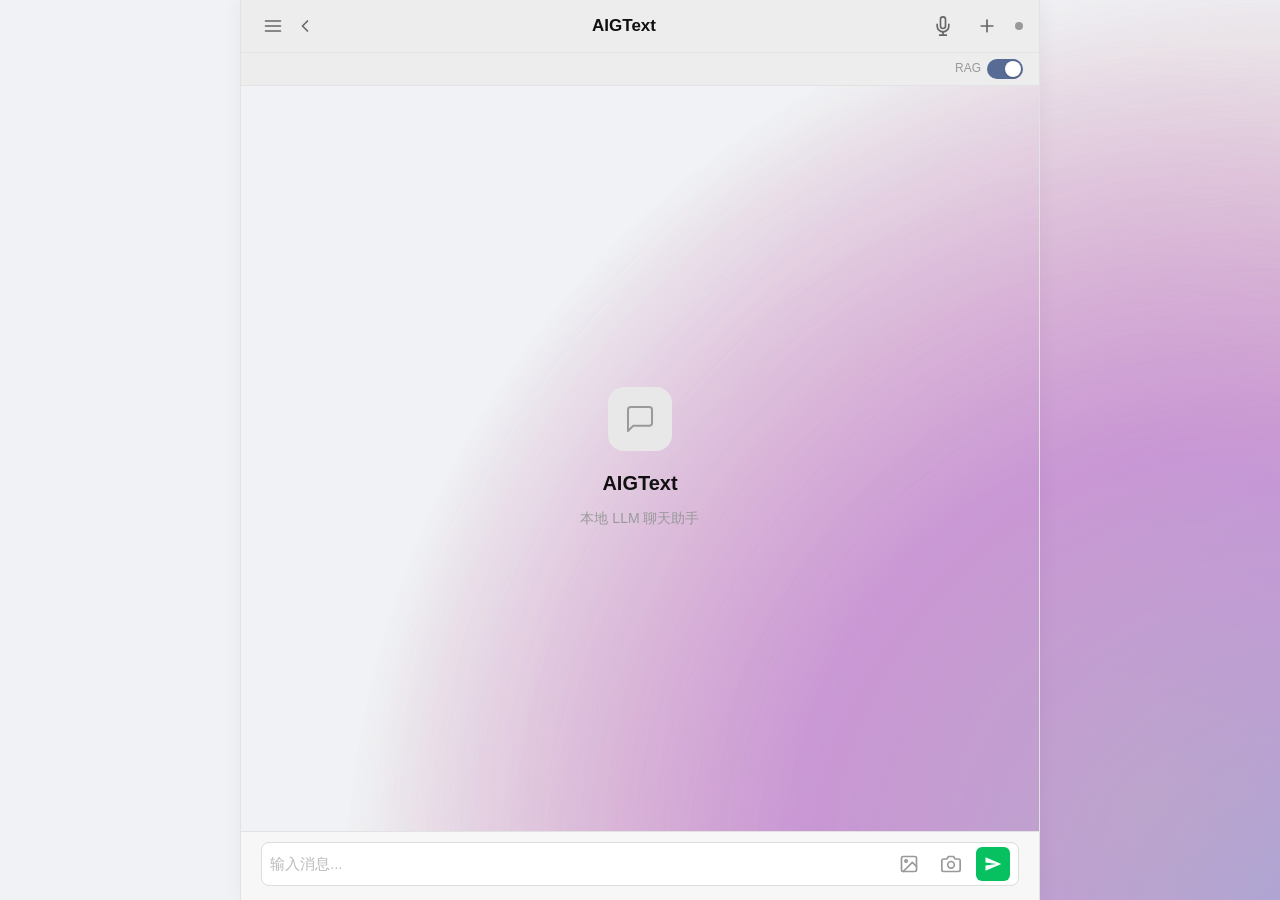
==== commit df292091: "语音功能也做好了" ====
--- a/frontend/chat.html
+++ b/frontend/chat.html
@@ -52,6 +52,14 @@
         </div>
         <h1 class="header-title">AIGText</h1>
         <div class="header-actions">
+          <button id="voice-toggle-btn" class="icon-btn" title="语音模式" aria-label="切换语音模式">
+            <svg viewBox="0 0 24 24" fill="none" stroke="currentColor" stroke-width="2" stroke-linecap="round" stroke-linejoin="round">
+              <path d="M12 1a3 3 0 00-3 3v8a3 3 0 006 0V4a3 3 0 00-3-3z"/>
+              <path d="M19 10v2a7 7 0 01-14 0v-2"/>
+              <line x1="12" y1="19" x2="12" y2="23"/>
+              <line x1="8" y1="23" x2="16" y2="23"/>
+            </svg>
+          </button>
           <button id="new-chat-btn" class="icon-btn" title="新对话" aria-label="开始新对话">
             <svg viewBox="0 0 24 24" fill="none" stroke="currentColor" stroke-width="2" stroke-linecap="round">
               <line x1="12" y1="5" x2="12" y2="19"></line>
@@ -123,6 +131,14 @@
             <rect x="6" y="6" width="12" height="12" rx="2"/>
           </svg>
         </button>
+        <button id="voice-mic-btn" class="action-btn mic-btn hidden" aria-label="语音输入" title="点击开始录音">
+          <svg viewBox="0 0 24 24" fill="none" stroke="currentColor" stroke-width="2" stroke-linecap="round" stroke-linejoin="round">
+            <path d="M12 1a3 3 0 00-3 3v8a3 3 0 006 0V4a3 3 0 00-3-3z"/>
+            <path d="M19 10v2a7 7 0 01-14 0v-2"/>
+            <line x1="12" y1="19" x2="12" y2="23"/>
+            <line x1="8" y1="23" x2="16" y2="23"/>
+          </svg>
+        </button>
       </div>
     </footer>
 
@@ -180,7 +196,7 @@
     </div>
 
   </div>
-  <script src="js/common.js?v=20260701"></script>
-  <script src="js/chat.js?v=20260701"></script>
+  <script src="js/common.js?v=20260702"></script>
+  <script src="js/chat.js?v=20260702"></script>
 </body>
 </html>
--- a/frontend/css/chat.css
+++ b/frontend/css/chat.css
@@ -300,8 +300,32 @@
 /* ---- Message bubbles ---- */
 .message {
   display: flex;
-  max-width: 80%;
+  max-width: 85%;
   animation: msgIn 0.3s ease;
+  gap: 10px;
+}
+
+/* ── 头像（微信风格 emoji）── */
+.message__avatar {
+  flex-shrink: 0;
+  align-self: flex-start;
+  width: 38px;
+  height: 38px;
+  border-radius: 50%;
+  margin-top: 2px;
+  display: flex;
+  align-items: center;
+  justify-content: center;
+  overflow: hidden;
+  user-select: none;
+  font-size: 22px;
+  line-height: 38px;
+}
+.message__avatar--user {
+  background: #e8e8e8;
+}
+.message__avatar--assistant {
+  background: linear-gradient(135deg, #576b95, #9eb2d4);
 }
 .message--user {
   align-self: flex-end;
@@ -334,15 +358,99 @@
 .message__content p:first-child { margin-top: 0; }
 .message__content p:last-child { margin-bottom: 0; }
 
-/* User message — inline image preview */
+/* ── 思考过程（Think block）── */
+.think-block {
+  margin: 0 0 10px;
+  border: 1px solid var(--border-light);
+  border-radius: var(--radius-md);
+  background: linear-gradient(180deg, #fafbff 0%, #f3f4fa 100%);
+  overflow: hidden;
+}
+.think-block details {
+  display: flex;
+  flex-direction: column;
+}
+.think-block details[open] > .think-summary::after {
+  content: "▾";
+}
+.think-block details > .think-summary {
+  display: flex;
+  align-items: center;
+  gap: 6px;
+  padding: 6px 10px;
+  font-size: 12px;
+  font-weight: 600;
+  color: var(--accent-blue);
+  letter-spacing: 0.02em;
+  cursor: pointer;
+  list-style: none;
+  user-select: none;
+}
+.think-block details > .think-summary::-webkit-details-marker { display: none; }
+.think-summary::after {
+  content: "▸";
+  margin-left: auto;
+  font-size: 12px;
+  color: var(--text-muted);
+  transition: transform 0.2s ease;
+}
+.think-icon {
+  font-size: 14px;
+  line-height: 1;
+}
+.think-label { line-height: 1; }
+.think-content {
+  padding: 2px 12px 10px 12px;
+  font-size: 13px;
+  color: var(--text-secondary);
+  line-height: 1.55;
+  border-top: 1px dashed var(--border-light);
+  white-space: normal;
+}
+.think-content p { margin: 2px 0; color: var(--text-secondary); }
+.think-content code {
+  font-family: "SF Mono", Consolas, "Courier New", monospace;
+  font-size: 12px;
+  background: rgba(87, 107, 149, 0.08);
+  padding: 1px 4px;
+  border-radius: 3px;
+}
+
+/* ── 正式回答（Answer block） ── */
+.answer-block {
+  font-size: 15px;
+  line-height: 1.6;
+  color: var(--text-primary);
+}
+.answer-block p { margin: 4px 0; }
+.answer-block p:first-child { margin-top: 0; }
+.answer-block p:last-child { margin-bottom: 0; }
+.message__content p:last-child { margin-bottom: 0; }
+
+/* User message — inline image preview (豆包风格) */
+.message--user .message__bubble {
+  display: flex;
+  flex-direction: column;
+  align-items: flex-end;
+}
 .message__user-image {
   display: block;
-  max-width: 200px;
-  max-height: 200px;
-  border-radius: 6px;
-  margin-bottom: 6px;
+  max-width: 180px;
+  max-height: 180px;
+  border-radius: 12px;
+  margin-bottom: 8px;
   object-fit: cover;
-  cursor: default;
+  cursor: pointer;
+  box-shadow: 0 2px 8px rgba(0,0,0,0.15);
+  transition: transform 0.2s, box-shadow 0.2s;
+}
+.message__user-image:hover {
+  transform: scale(1.02);
+  box-shadow: 0 4px 16px rgba(0,0,0,0.2);
+}
+/* 如果有文字内容，图片下方加间距 */
+.message__user-image + .message__content {
+  margin-top: 4px;
 }
 .message__time {
   font-size: 11px;
@@ -920,3 +1028,113 @@
 @media (max-width: 600px) {
   .sidebar { width: 80vw; }
 }
+
+/* ==================================================================
+   VOICE MODE — 语音输入/输出
+   ================================================================== */
+
+/* Voice toggle button active state */
+#voice-toggle-btn.active {
+  color: #07c160;
+  background: rgba(7, 193, 96, 0.08);
+}
+
+/* Voice mode indicator on header */
+.voice-mode-active .header-title::after {
+  content: " 🎤";
+  font-size: 14px;
+}
+
+/* Mic button */
+#voice-mic-btn {
+  background: #e8e8e8;
+  color: var(--text-primary);
+  border-radius: 50%;
+  width: 40px;
+  height: 40px;
+  transition: background 0.2s, transform 0.15s, box-shadow 0.2s;
+}
+#voice-mic-btn:hover {
+  background: #ddd;
+}
+#voice-mic-btn:active {
+  transform: scale(0.93);
+}
+
+/* Mic button recording state */
+#voice-mic-btn.recording {
+  background: #fa5151;
+  color: #fff;
+  animation: micPulse 1.5s ease-in-out infinite;
+  box-shadow: 0 0 0 0 rgba(250, 81, 81, 0.5);
+}
+#voice-mic-btn.recording:hover {
+  background: #e04848;
+}
+
+@keyframes micPulse {
+  0%, 100% {
+    box-shadow: 0 0 0 0 rgba(250, 81, 81, 0.5);
+  }
+  50% {
+    box-shadow: 0 0 0 12px rgba(250, 81, 81, 0);
+  }
+}
+
+/* Voice mode — hide text input and send button, keep camera/gallery for photo submission */
+.voice-mode-active #message-input,
+.voice-mode-active #send-button {
+  display: none !important;
+}
+
+/* In voice mode, input bar is simplified */
+.voice-mode-active .input-wrapper {
+  justify-content: center;
+  padding: 8px;
+}
+
+/* Voice status text — shown during recording/transcription/to-speech */
+.voice-status {
+  display: none;
+  align-items: center;
+  justify-content: center;
+  gap: 8px;
+  padding: 6px 12px;
+  font-size: 13px;
+  color: var(--text-secondary);
+  animation: fadeUp 0.2s ease;
+}
+.voice-mode-active .voice-status {
+  display: flex;
+}
+.voice-status__icon {
+  font-size: 16px;
+}
+.voice-status--recording .voice-status__icon {
+  animation: micPulse 0.8s ease-in-out infinite;
+}
+
+/* Wave animation for TTS playback */
+.voice-status--speaking .voice-status__bars {
+  display: flex;
+  align-items: flex-end;
+  gap: 2px;
+  height: 16px;
+}
+.voice-status--speaking .voice-status__bars span {
+  display: block;
+  width: 3px;
+  background: var(--accent-blue);
+  border-radius: 2px;
+  animation: soundBar 0.5s ease-in-out infinite alternate;
+}
+.voice-status--speaking .voice-status__bars span:nth-child(1) { height: 40%; animation-delay: 0s; }
+.voice-status--speaking .voice-status__bars span:nth-child(2) { height: 80%; animation-delay: 0.1s; }
+.voice-status--speaking .voice-status__bars span:nth-child(3) { height: 60%; animation-delay: 0.2s; }
+.voice-status--speaking .voice-status__bars span:nth-child(4) { height: 100%; animation-delay: 0.3s; }
+.voice-status--speaking .voice-status__bars span:nth-child(5) { height: 50%; animation-delay: 0.4s; }
+
+@keyframes soundBar {
+  0% { transform: scaleY(0.3); }
+  100% { transform: scaleY(1.2); }
+}
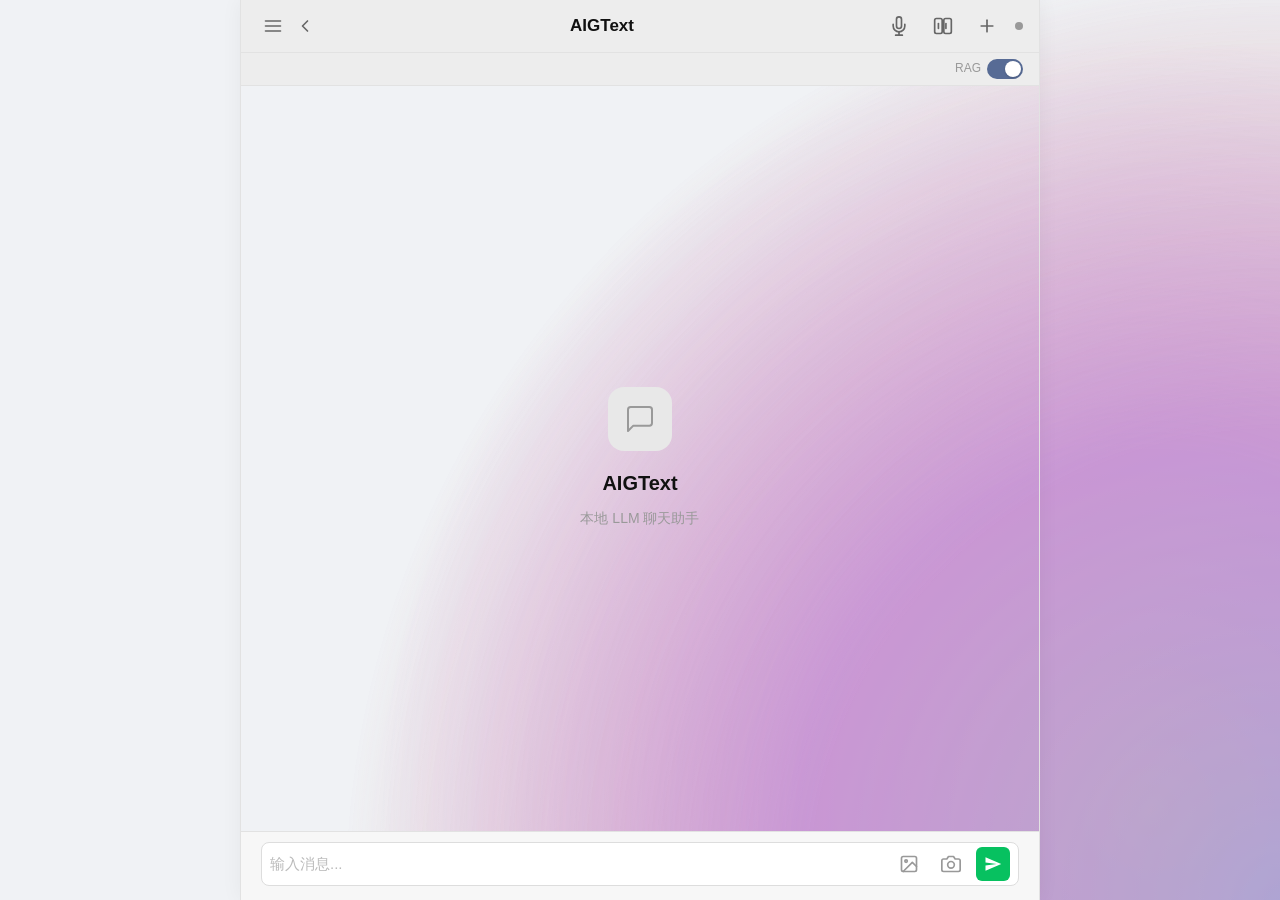
==== commit c6665d78: "基础的对比功能已经实现，不能渲染markdown表格" ====
--- a/frontend/chat.html
+++ b/frontend/chat.html
@@ -60,6 +60,14 @@
               <line x1="8" y1="23" x2="16" y2="23"/>
             </svg>
           </button>
+          <button id="compare-toggle-btn" class="icon-btn" title="对比模式" aria-label="切换设备对比模式">
+            <svg viewBox="0 0 24 24" fill="none" stroke="currentColor" stroke-width="2" stroke-linecap="round" stroke-linejoin="round">
+              <rect x="2" y="3" width="9" height="18" rx="2"/>
+              <rect x="13" y="3" width="9" height="18" rx="2"/>
+              <line x1="6.5" y1="9" x2="6.5" y2="15"/>
+              <line x1="15.5" y1="9" x2="15.5" y2="15"/>
+            </svg>
+          </button>
           <button id="new-chat-btn" class="icon-btn" title="新对话" aria-label="开始新对话">
             <svg viewBox="0 0 24 24" fill="none" stroke="currentColor" stroke-width="2" stroke-linecap="round">
               <line x1="12" y1="5" x2="12" y2="19"></line>
@@ -77,6 +85,8 @@
         <span class="rag-slider"></span>
       </label>
     </div>
+
+    <div id="compare-strip" class="compare-strip hidden"></div>
 
     <main id="messages" aria-live="polite" aria-label="聊天消息">
       <div id="empty-state" class="empty-state">
--- a/frontend/css/chat.css
+++ b/frontend/css/chat.css
@@ -1138,3 +1138,109 @@
   0% { transform: scaleY(0.3); }
   100% { transform: scaleY(1.2); }
 }
+
+/* ==================================================================
+   COMPARE MODE — 设备对比
+   ================================================================== */
+
+/* Compare toggle button active state */
+#compare-toggle-btn.active {
+  background: var(--accent-blue);
+  color: #fff;
+  border-radius: var(--radius-sm);
+}
+
+/* Compare photo strip */
+.compare-strip {
+  display: flex;
+  gap: var(--space-sm);
+  padding: var(--space-sm) var(--space-lg);
+  overflow-x: auto;
+  background: #f8f9fb;
+  border-bottom: 1px solid var(--border-light);
+  animation: fadeUp var(--duration-normal) var(--ease-out);
+}
+.compare-strip.hidden { display: none; }
+
+.compare-photo {
+  position: relative;
+  width: 64px;
+  height: 64px;
+  border-radius: var(--radius-sm);
+  overflow: hidden;
+  flex-shrink: 0;
+  border: 2px solid var(--border-light);
+  background: #fff;
+  transition: transform var(--duration-fast) var(--ease-out),
+              box-shadow var(--duration-fast) var(--ease-out);
+}
+.compare-photo:hover {
+  transform: translateY(-2px);
+  box-shadow: var(--shadow-sm);
+}
+.compare-photo img {
+  width: 100%;
+  height: 100%;
+  object-fit: cover;
+}
+.compare-photo--empty {
+  border-style: dashed;
+  display: flex;
+  align-items: center;
+  justify-content: center;
+  cursor: pointer;
+}
+.compare-photo--empty:hover {
+  border-color: var(--accent-blue);
+}
+.compare-photo-placeholder {
+  font-size: var(--font-size-lg);
+  color: var(--text-muted);
+  line-height: 1;
+  user-select: none;
+}
+.compare-photo-remove {
+  position: absolute;
+  top: 2px;
+  right: 2px;
+  width: 18px;
+  height: 18px;
+  border-radius: var(--radius-full);
+  background: rgba(0,0,0,0.6);
+  color: #fff;
+  border: none;
+  font-size: var(--font-size-xs);
+  line-height: 18px;
+  text-align: center;
+  cursor: pointer;
+  padding: 0;
+  transition: background var(--duration-fast) var(--ease-out);
+}
+.compare-photo-remove:hover {
+  background: var(--accent-red);
+}
+
+/* ===== Markdown table in messages ===== */
+.message__content table {
+  width: 100%;
+  border-collapse: collapse;
+  margin: 8px 0;
+  font-size: 13px;
+}
+.message__content th,
+.message__content td {
+  padding: 6px 10px;
+  border: 1px solid var(--border-light);
+  text-align: left;
+}
+.message__content th {
+  background: #f5f6fa;
+  font-weight: 600;
+  color: var(--text-primary);
+}
+.message__content td {
+  color: var(--text-secondary);
+}
+.message__content tr:nth-child(even) td {
+  background: #fafbfd;
+}
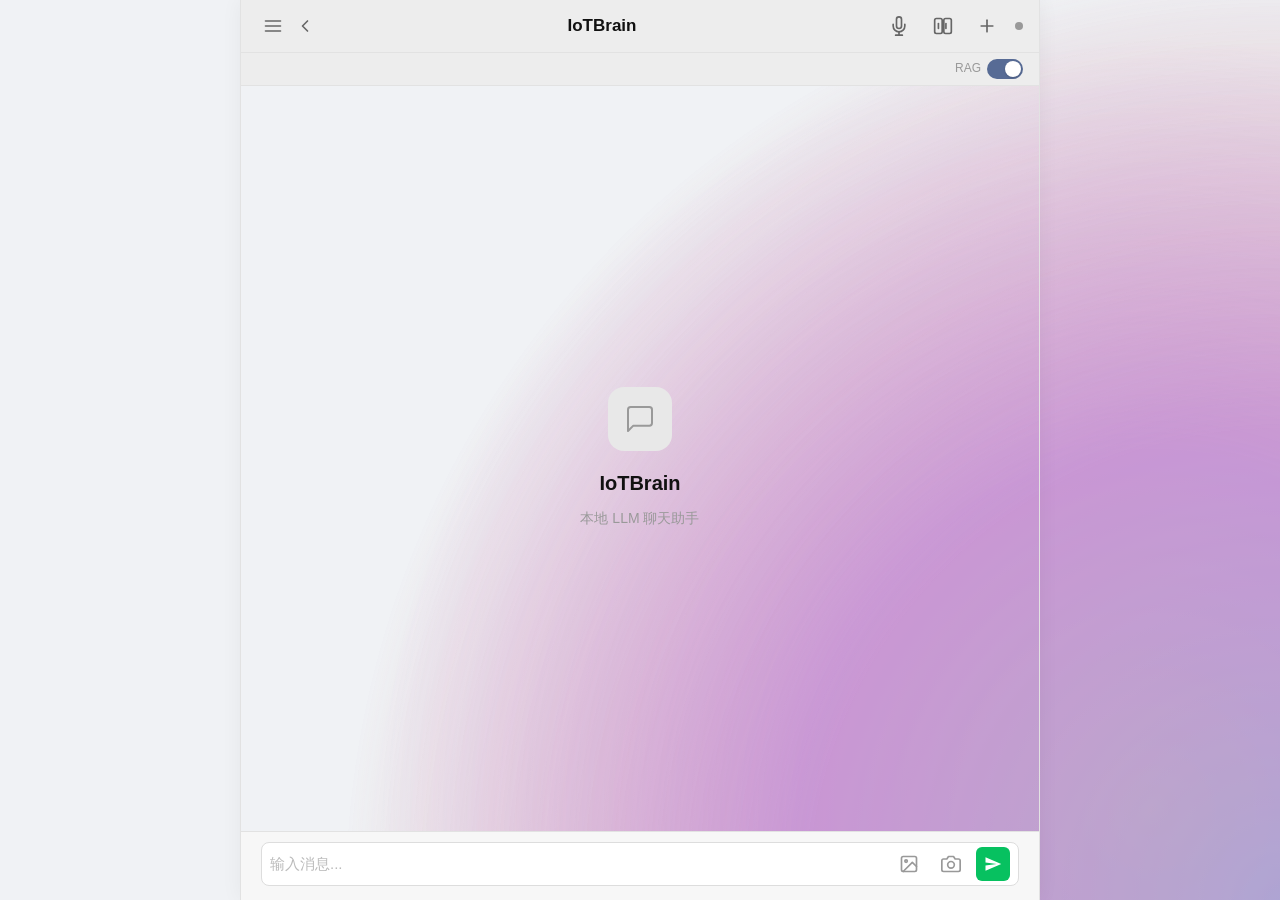
==== commit bf50dcd5: "初步部署了视觉后端在此电脑上" ====
--- a/frontend/chat.html
+++ b/frontend/chat.html
@@ -6,7 +6,7 @@
   <meta name="theme-color" content="#f0f2f5">
   <meta name="apple-mobile-web-app-capable" content="yes">
   <meta name="apple-mobile-web-app-status-bar-style" content="default">
-  <title>AIGText — Chat</title>
+  <title>IoTBrain — 智能对话</title>
   <link rel="stylesheet" href="css/common.css">
   <link rel="stylesheet" href="css/chat.css">
 </head>
@@ -50,7 +50,7 @@
             </svg>
           </button>
         </div>
-        <h1 class="header-title">AIGText</h1>
+        <h1 class="header-title">IoTBrain</h1>
         <div class="header-actions">
           <button id="voice-toggle-btn" class="icon-btn" title="语音模式" aria-label="切换语音模式">
             <svg viewBox="0 0 24 24" fill="none" stroke="currentColor" stroke-width="2" stroke-linecap="round" stroke-linejoin="round">
@@ -95,7 +95,7 @@
             <path d="M21 15a2 2 0 01-2 2H7l-4 4V5a2 2 0 012-2h14a2 2 0 012 2z"></path>
           </svg>
         </div>
-        <h2 class="empty-title">AIGText</h2>
+        <h2 class="empty-title">IoTBrain</h2>
         <p class="empty-subtitle">本地 LLM 聊天助手</p>
       </div>
     </main>
--- a/frontend/css/common.css
+++ b/frontend/css/common.css
@@ -1,5 +1,5 @@
 /* ==================================================================
-   AIGText — Shared Design System
+   IoTBrain — Shared Design System
    Mobile-first, IoT-themed, WeChat-inspired with modern elevation
    ================================================================== */
 
--- a/frontend/css/chat.css
+++ b/frontend/css/chat.css
@@ -1,5 +1,5 @@
 /* ==================================================================
-   AIGText — Chat UI
+   IoTBrain — Chat UI
    Style: WeChat-like, light, clean
    ================================================================== */
 
@@ -1153,12 +1153,13 @@
 /* Compare photo strip */
 .compare-strip {
   display: flex;
+  width: 100%;
   gap: var(--space-sm);
   padding: var(--space-sm) var(--space-lg);
+  min-height: 38px;
   overflow-x: auto;
   background: #f8f9fb;
   border-bottom: 1px solid var(--border-light);
-  animation: fadeUp var(--duration-normal) var(--ease-out);
 }
 .compare-strip.hidden { display: none; }
 
